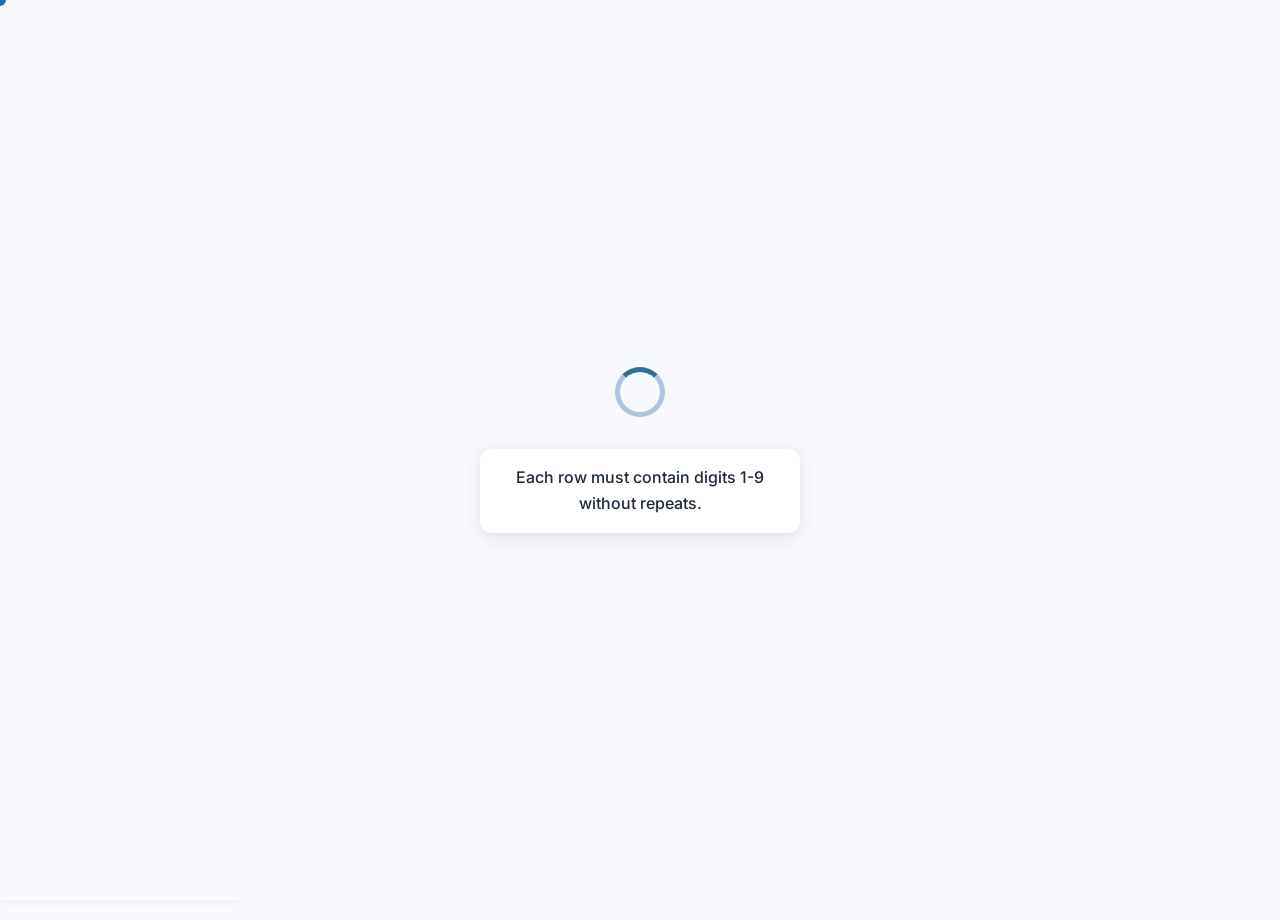
==== index.html @ 6db80b3f "Initial commit" ====
<!DOCTYPE html>
<html lang="en">
<head>
    <meta charset="UTF-8">
    <meta name="viewport" content="width=device-width, initial-scale=1.0">
    <title>SudokuForge – Home</title>
    <link rel="preconnect" href="https://fonts.googleapis.com">
    <link rel="preconnect" href="https://fonts.gstatic.com" crossorigin>
    <link href="https://fonts.googleapis.com/css2?family=Inter:wght@400;500;600;700&display=swap" rel="stylesheet">
    <link rel="stylesheet" href="css/variables.css">
    <link rel="stylesheet" href="css/style.css">
    <link rel="stylesheet" href="css/responsive.css">
    <link rel="stylesheet" href="css/loader.css">
    <link rel="stylesheet" href="css/cursor.css">
    <link rel="stylesheet" href="css/animations.css">
    <link rel="stylesheet" href="css/sidebar.css">
</head>
<body>
    <div id="loader-overlay">
        <div class="loader-spinner"></div>
        <div class="loader-tip-box" id="tip-text">Loading tip...</div>
    </div>

    <div class="cursor" id="cursor-dot"></div>
    <div class="cursor-trail" id="cursor-trail"></div>

    <div class="app-container">
        <aside id="sidebar-container"></aside>
        <main class="main-content">
            <section class="home-hero">
                
                <div class="home-text">
                    <h1>Sharpen your mind. Forge your logic.</h1>
                    <p>Challenge yourself with classic Sudoku puzzles, learn solving techniques, and use our AI solver to conquer any grid. Forge your path to mastery.</p>
                </div>
            </section>

            <section class="quick-links">
                <h2>🧩 Start Your Journey</h2>
                <div class="card-grid">
                    <a href="solve.html" class="feature-card">
                        <span class="card-emoji">🔧</span>
                        <h3>Solve</h3>
                        <p>Play interactive Sudoku with five difficulty levels.</p>
                    </a>
                    <a href="solver.html" class="feature-card">
                        <span class="card-emoji">🤖</span>
                        <h3>AI Solver</h3>
                        <p>Input any puzzle and let the backtracking solver solve it instantly.</p>
                    </a>
                    <a href="learn.html" class="feature-card">
                        <span class="card-emoji">📚</span>
                        <h3>Learn</h3>
                        <p>Master rules, strategies, and practice with mini puzzles.</p>
                    </a>
                </div>
            </section>

            <footer>
                <p>SudokuForge &copy; 2026 &mdash; Forge your logic. Solve the grid.</p>
            </footer>
        </main>
    </div>

    <script src="components/sidebar.js"></script>
    <script src="js/main.js" defer></script>
    <script src="js/loader.js" defer></script>
    <script src="js/tab-switch.js" defer></script>
    <script src="js/cycle.js" defer></script>
    <script src="js/solve.js" defer></script>
    <script src="js/ai_solver.js" defer></script>
    <script src="js/creator.js" defer></script>
</body>
</html>
---- css/variables.css ----
:root {
    --bg-page: #F7F9FC;
    --bg-card: #FFFFFF;
    --primary: #2C6E9E;
    --secondary: #E8A735;
    --text-main: #1E2A3A;
    --text-muted: #5A6C7E;
    --grid-lines: #B0C4DE;
    --cursor-color: #2C6E9E;
    --font-family: 'Inter', sans-serif;
    --sidebar-width: 240px;
    --sidebar-width-mobile: 60px;
    --transition-speed: 0.3s;
    --border-radius: 12px;
    --shadow-sm: 0 2px 8px rgba(0, 0, 0, 0.06);
    --shadow-md: 0 4px 16px rgba(0, 0, 0, 0.1);
}
---- css/style.css ----
*,
*::before,
*::after {
    box-sizing: border-box;
    margin: 0;
    padding: 0;
}

body {
    font-family: var(--font-family);
    background: var(--bg-page);
    color: var(--text-main);
    line-height: 1.6;
    overflow-x: hidden;
}

.app-container {
    display: flex;
    min-height: 100vh;
}

.main-content {
    flex: 1;
    padding: 2rem;
    margin-left: var(--sidebar-width);
    transition: margin-left var(--transition-speed);
}

h1, h2, h3 {
    color: var(--text-main);
    font-weight: 600;
}

h1 { font-size: 2.2rem; margin-bottom: 1rem; }
h2 { font-size: 1.6rem; margin-bottom: 0.8rem; }
h3 { font-size: 1.2rem; margin-bottom: 0.5rem; }

p { margin-bottom: 1rem; }

a {
    text-decoration: none;
    color: inherit;
}

.card {
    background: var(--bg-card);
    border-radius: var(--border-radius);
    box-shadow: var(--shadow-sm);
    padding: 1.5rem;
    margin-bottom: 1.5rem;
}

.btn-primary,
.btn-secondary {
    display: inline-block;
    padding: 0.7rem 1.5rem;
    border-radius: 8px;
    font-weight: 600;
    cursor: pointer;
    border: none;
    transition: all 0.2s ease;
    font-size: 1rem;
    margin: 0.25rem;
}

.btn-primary {
    background: var(--primary);
    color: white;
}

.btn-primary:hover {
    background: #1e4e6e;
    transform: translateY(-1px);
    box-shadow: var(--shadow-md);
}

.btn-secondary {
    background: var(--bg-card);
    color: var(--primary);
    border: 2px solid var(--primary);
}

.btn-secondary:hover {
    background: var(--primary);
    color: white;
}

.message {
    margin: 1rem 0;
    padding: 0.8rem;
    border-radius: 8px;
    font-weight: 500;
    min-height: 1.5rem;
}

.tagline {
    color: var(--text-muted);
    font-size: 1.1rem;
}

/* Sudoku Grid Styles */
.sudoku-grid-container {
    overflow-x: auto;
    margin: 1rem 0;
}

.sudoku-table {
    border-collapse: collapse;
    margin: 0 auto;
    background: var(--bg-card);
    box-shadow: var(--shadow-md);
}

.sudoku-table td {
    border: 1px solid var(--grid-lines);
    width: 48px;
    height: 48px;
    text-align: center;
    vertical-align: middle;
    padding: 0;
    font-size: 1.4rem;
    font-weight: 500;
    color: var(--text-main);
    position: relative;
}

.sudoku-table td input {
    width: 100%;
    height: 100%;
    border: none;
    text-align: center;
    font-size: 1.4rem;
    font-weight: 500;
    background: transparent;
    outline: none;
    color: var(--text-main);
    font-family: inherit;
    caret-color: var(--primary);
}

.sudoku-table td input:focus {
    background: rgba(44, 110, 158, 0.06);
}

.sudoku-table td.given {
    background: #f0f4f8;
    font-weight: 700;
    color: var(--primary);
}

.sudoku-table tr:nth-child(3n) td {
    border-bottom: 2px solid var(--primary);
}

.sudoku-table td:nth-child(3n) {
    border-right: 2px solid var(--primary);
}

/* Quick Links / Card Grid */
.quick-links h2 {
    margin-bottom: 1.5rem;
}

.card-grid {
    display: grid;
    grid-template-columns: repeat(auto-fit, minmax(220px, 1fr));
    gap: 1.5rem;
    margin-top: 1rem;
}

.feature-card {
    background: var(--bg-card);
    border-radius: var(--border-radius);
    padding: 2rem 1.5rem;
    text-align: center;
    box-shadow: var(--shadow-sm);
    transition: transform 0.2s, box-shadow 0.2s;
    display: block;
}

.feature-card:hover {
    transform: translateY(-5px);
    box-shadow: var(--shadow-md);
}

.card-emoji {
    font-size: 2.5rem;
    display: block;
    margin-bottom: 0.8rem;
}

/* Difficulty selector */
.difficulty-selector {
    display: flex;
    flex-wrap: wrap;
    gap: 0.5rem;
    margin: 1.5rem 0;
}

.diff-btn {
    padding: 0.5rem 1.2rem;
    border: 2px solid var(--primary);
    background: transparent;
    border-radius: 20px;
    cursor: pointer;
    font-weight: 500;
    color: var(--primary);
    transition: all 0.2s;
}

.diff-btn.active {
    background: var(--primary);
    color: white;
}

.diff-btn:hover {
    background: var(--primary);
    color: white;
}

.action-buttons {
    display: flex;
    gap: 1rem;
    flex-wrap: wrap;
    margin: 1rem 0;
}

/* Learn page */
.learn-card {
    background: var(--bg-card);
    border-radius: var(--border-radius);
    box-shadow: var(--shadow-sm);
    padding: 1.8rem;
    margin-bottom: 1.5rem;
}

.strategy {
    margin-bottom: 1.2rem;
}

/* Creator page */
.creator-page {
    display: flex;
    justify-content: center;
    align-items: center;
    min-height: 80vh;
}

.creator-card {
    background: var(--bg-card);
    border-radius: var(--border-radius);
    box-shadow: var(--shadow-md);
    padding: 2.5rem;
    text-align: center;
    max-width: 480px;
    width: 100%;
}

.creator-avatar .avatar-emoji {
    font-size: 4rem;
}

.creator-details p {
    margin: 0.3rem 0;
}

.vision-box {
    margin: 1.5rem 0;
    background: #f8fbff;
    padding: 1rem;
    border-radius: 8px;
}

.typing-effect {
    min-height: 1.5rem;
    font-style: italic;
    color: var(--text-muted);
}

.builder-quote {
    font-size: 1.1rem;
    color: var(--secondary);
    font-weight: 600;
    margin: 1.2rem 0;
    padding: 1rem;
    border-left: 4px solid var(--secondary);
    background: #fefaf0;
    border-radius: 0 8px 8px 0;
}

.forge-tagline {
    margin-top: 1.5rem;
}

.forge-logo {
    font-size: 1.4rem;
    font-weight: 700;
}

.forge-tagline p {
    color: var(--text-muted);
    margin-top: 0.2rem;
}

/* Mini Sudoku */
.mini-sudoku-table {
    border-collapse: collapse;
    margin: 1rem auto;
}

.mini-sudoku-table td {
    border: 1px solid var(--grid-lines);
    width: 44px;
    height: 44px;
    text-align: center;
    font-size: 1.2rem;
    font-weight: 500;
}

.mini-sudoku-table td.given {
    background: #f0f4f8;
    font-weight: 700;
    color: var(--primary);
}

.mini-cell-input {
    width: 100%;
    height: 100%;
    border: none;
    text-align: center;
    font-size: 1.2rem;
    font-family: inherit;
    outline: none;
    background: transparent;
}

.mini-actions {
    display: flex;
    justify-content: center;
    gap: 1rem;
    margin: 1rem 0;
}
/* Hide the system cursor on devices that support hover (mouse) */
@media (hover: hover) and (pointer: fine) {
    body {
        cursor: none;
    }
}
---- css/responsive.css ----
@media (max-width: 1024px) {
    :root {
        --sidebar-width: 200px;
    }
    .main-content {
        margin-left: var(--sidebar-width);
    }
}

@media (max-width: 768px) {
    :root {
        --sidebar-width: 60px;
    }
    .main-content {
        margin-left: var(--sidebar-width);
        padding: 1.2rem;
    }
    .sudoku-table td {
        width: 38px;
        height: 38px;
        font-size: 1.1rem;
    }
    .sudoku-table td input {
        font-size: 1.1rem;
    }
    .difficulty-selector {
        flex-direction: column;
        align-items: flex-start;
    }
    .action-buttons {
        flex-direction: column;
    }
    .card-grid {
        grid-template-columns: 1fr;
    }
    .creator-card {
        margin: 1rem;
        padding: 1.5rem;
    }
    h1 { font-size: 1.8rem; }
    h2 { font-size: 1.3rem; }
}

@media (max-width: 480px) {
    .main-content {
        padding: 0.8rem;
    }
    .sudoku-table td {
        width: 30px;
        height: 30px;
        font-size: 0.9rem;
    }
    .sudoku-table td input {
        font-size: 0.9rem;
    }
    .btn-primary,
    .btn-secondary {
        padding: 0.5rem 1rem;
        font-size: 0.9rem;
    }
}
---- css/loader.css ----
#loader-overlay {
    position: fixed;
    top: 0;
    left: 0;
    width: 100%;
    height: 100%;
    background: var(--bg-page);
    display: flex;
    flex-direction: column;
    justify-content: center;
    align-items: center;
    z-index: 1000;
    transition: opacity 0.5s ease, visibility 0.5s;
}

#loader-overlay.fade-out {
    opacity: 0;
    visibility: hidden;
}

.loader-spinner {
    width: 50px;
    height: 50px;
    border: 5px solid var(--grid-lines);
    border-top-color: var(--primary);
    border-radius: 50%;
    animation: spin 0.8s linear infinite;
    margin-bottom: 2rem;
}

@keyframes spin {
    to { transform: rotate(360deg); }
}

.loader-tip-box {
    background: var(--bg-card);
    color: var(--text-main);
    padding: 1rem 2rem;
    border-radius: 12px;
    box-shadow: var(--shadow-md);
    font-weight: 500;
    max-width: 320px;
    text-align: center;
    transition: all 0.3s;
}
---- css/cursor.css ----
.cursor {
    width: 12px;
    height: 12px;
    background: var(--cursor-color);
    border-radius: 50%;
    position: fixed;
    top: 0;
    left: 0;
    pointer-events: none;
    z-index: 9999;
    transform: translate(-50%, -50%);
    transition: width 0.2s, height 0.2s;
}

.cursor-trail {
    width: 28px;
    height: 28px;
    border: 2px solid var(--cursor-color);
    border-radius: 50%;
    position: fixed;
    top: 0;
    left: 0;
    pointer-events: none;
    z-index: 9998;
    transform: translate(-50%, -50%);
    transition: left 0.15s ease-out, top 0.15s ease-out, opacity 0.2s;
    opacity: 0.5;
}

@media (hover: none) and (pointer: coarse) {
    .cursor,
    .cursor-trail {
        display: none;
    }
}
---- css/animations.css ----
@keyframes fadeInUp {
    from {
        opacity: 0;
        transform: translateY(20px);
    }
    to {
        opacity: 1;
        transform: translateY(0);
    }
}

@keyframes slideInLeft {
    from {
        transform: translateX(-10px);
        opacity: 0;
    }
    to {
        transform: translateX(0);
        opacity: 1;
    }
}

.fade-in {
    animation: fadeInUp 0.6s ease forwards;
}

.slide-in {
    animation: slideInLeft 0.4s ease forwards;
}
---- css/sidebar.css ----
#sidebar-container {
    width: var(--sidebar-width);
    background: var(--bg-card);
    height: 100vh;
    position: fixed;
    left: 0;
    top: 0;
    box-shadow: var(--shadow-sm);
    padding: 1.5rem 0.8rem;
    display: flex;
    flex-direction: column;
    align-items: center;
    transition: width var(--transition-speed);
    z-index: 100;
}

.sidebar-nav {
    list-style: none;
    width: 100%;
}

.sidebar-nav li {
    margin-bottom: 0.5rem;
}

.sidebar-nav a {
    display: flex;
    align-items: center;
    gap: 1rem;
    padding: 0.8rem 1rem;
    border-radius: 12px;
    color: var(--text-main);
    font-weight: 500;
    transition: background 0.2s, color 0.2s;
    text-decoration: none;
}

.sidebar-nav a:hover {
    background: rgba(44, 110, 158, 0.1);
}

.sidebar-nav a.active {
    background: var(--primary);
    color: white;
}

.nav-emoji {
    font-size: 1.8rem;
    display: inline-block;
    width: 2rem;
    text-align: center;
}

.nav-label {
    font-size: 1rem;
}

@media (max-width: 768px) {
    .nav-label {
        display: none;
    }
    .sidebar-nav a {
        justify-content: center;
        padding: 0.8rem 0;
    }
}
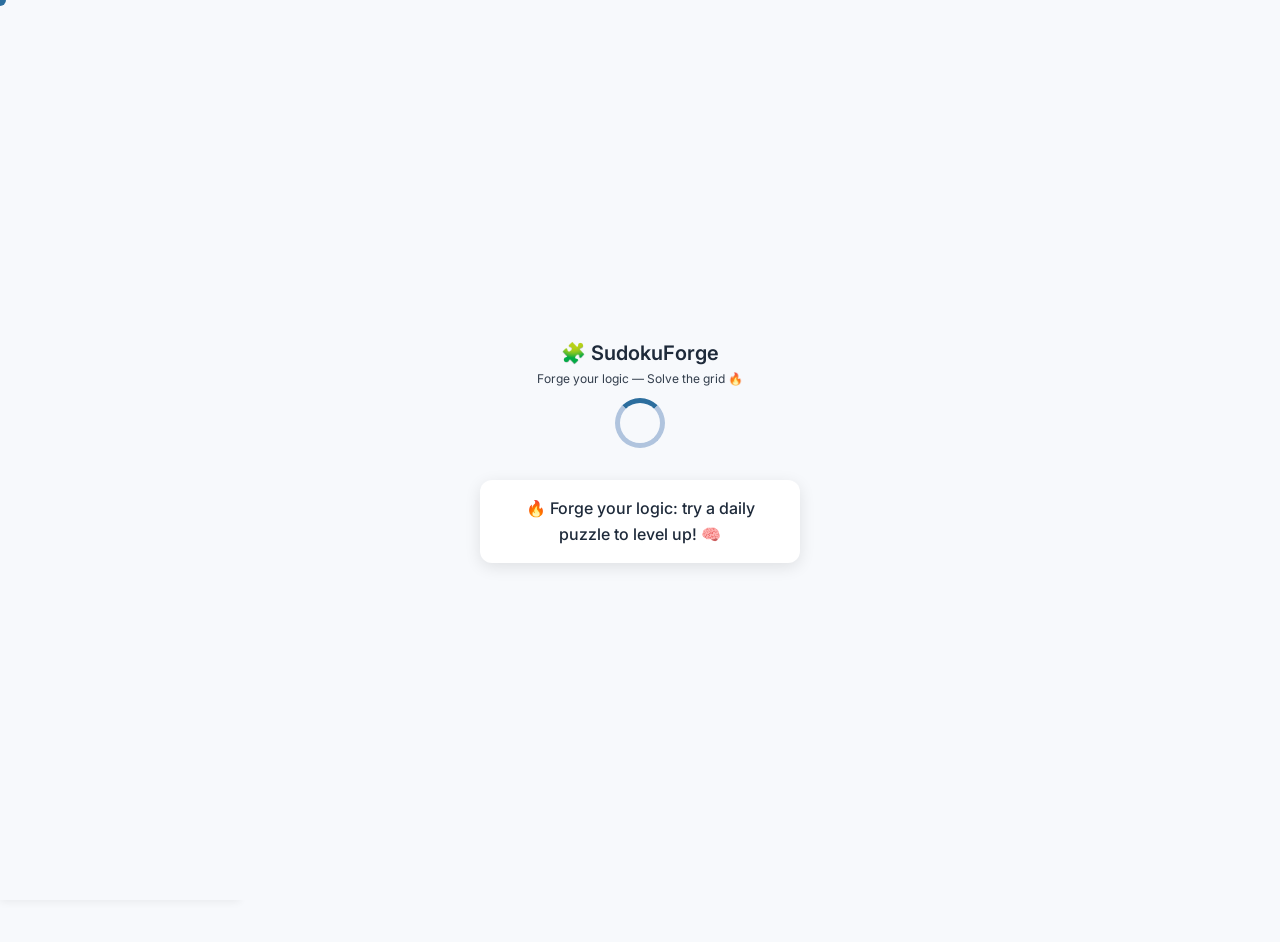
==== commit ea99c569: "Carousel add and Readme UPGRADE." ====
--- a/index.html
+++ b/index.html
@@ -14,6 +14,14 @@
     <link rel="stylesheet" href="css/cursor.css">
     <link rel="stylesheet" href="css/animations.css">
     <link rel="stylesheet" href="css/sidebar.css">
+    <style>
+    /* Home photo carousel styles (moderate size, square, centered) */
+    #photo-carousel{display:flex;align-items:center;justify-content:center;margin:18px 0}
+    #photo-carousel img{width:320px;height:320px;object-fit:cover;border-radius:8px;box-shadow:0 6px 18px rgba(0,0,0,0.12);transition:opacity 400ms ease}
+    #photo-carousel img.hidden{opacity:0}
+    #photo-carousel img.visible{opacity:1}
+    @media (max-width:600px){#photo-carousel img{width:220px;height:220px}}
+    </style>
 </head>
 <body>
     <div id="loader-overlay">
@@ -32,6 +40,9 @@
                 <div class="home-text">
                     <h1>Sharpen your mind. Forge your logic.</h1>
                     <p>Challenge yourself with classic Sudoku puzzles, learn solving techniques, and use our AI solver to conquer any grid. Forge your path to mastery.</p>
+                </div>
+                <div id="photo-carousel" aria-hidden="false">
+                    <img id="carousel-img" class="visible" src="assets/sudoku/1.JPG" alt="Sudoku photo placeholder">
                 </div>
             </section>
 
@@ -64,6 +75,7 @@
 
     <script src="components/sidebar.js"></script>
     <script src="js/main.js" defer></script>
+    <script src="js/home-carousel.js" defer></script>
     <script src="js/loader.js" defer></script>
     <script src="js/tab-switch.js" defer></script>
     <script src="js/cycle.js" defer></script>
